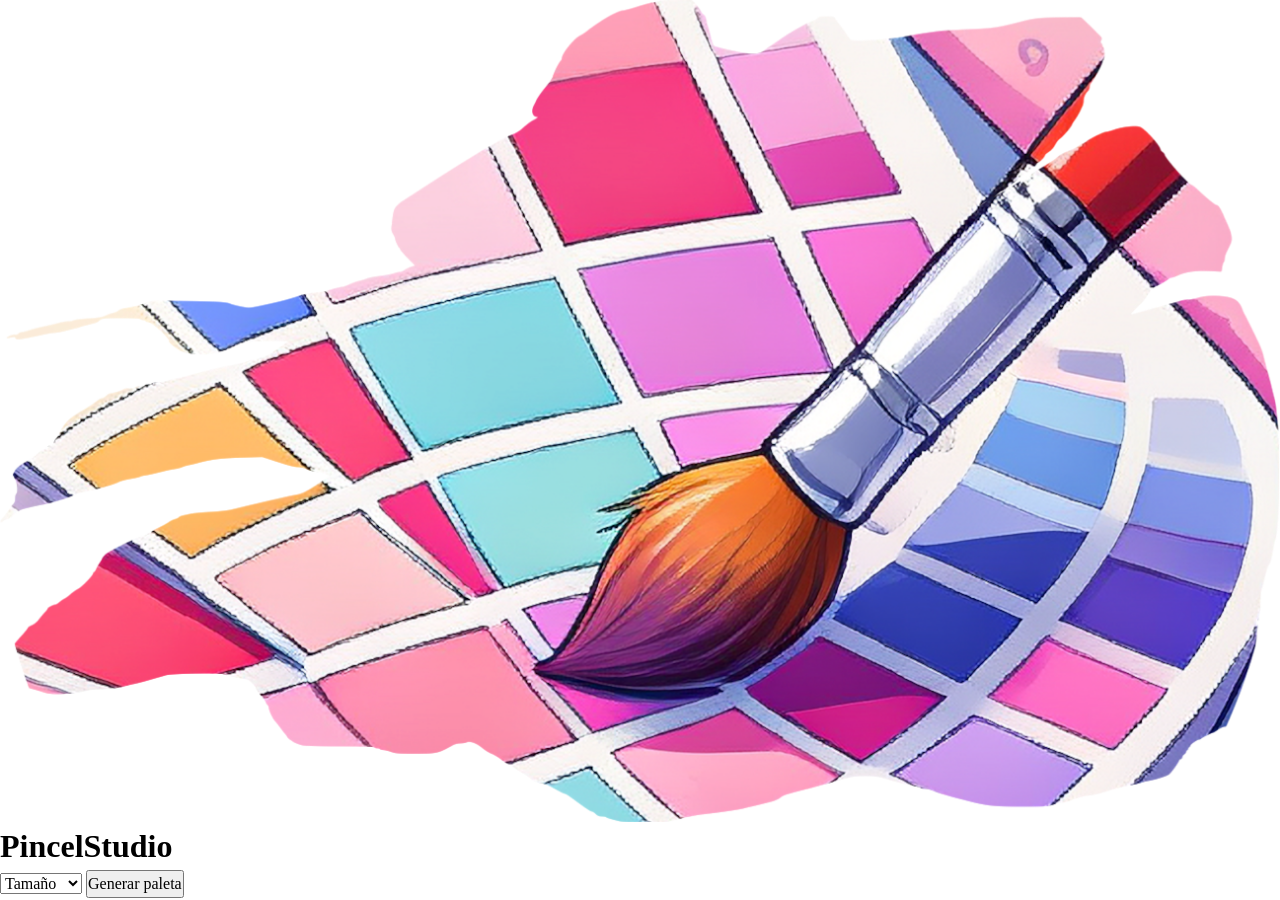
==== views/crear.html @ 45e61adf "Feat: Cree la seccion de crear en html y css" ====
<!DOCTYPE html>
<html lang="en">
<head>
    <meta charset="UTF-8">
    <meta name="viewport" content="width=device-width, initial-scale=1.0">
    <link rel="icon" href = "../img/Favicon.png">
    <link rel="stylesheet" href="../css/reset.css">
    <link rel="stylesheet" href="../css/crear.css">
    <link href="https://fonts.googleapis.com/css2?family=Playfair+Display&display=swap" rel="stylesheet">
    <script></script>
    <title>PincelStudio</title>
</head>
<body>
    <header>
        <img class="logoPrimary" src="../img/logo.png" alt="Logo de pincel">
        <h1>PincelStudio</h1>
        <select>
            <option value="" disabled selected>Tamaño</option>
            <option value="opcion1">Opción 1</option>
            <option value="opcion2">Opción 2</option>
            <option value="opcion3">Opción 3</option>
        </select>
        <button id="miBoton">Generar paleta</button>
    </header>
    <footer>
    </footer>
</body>
</html>
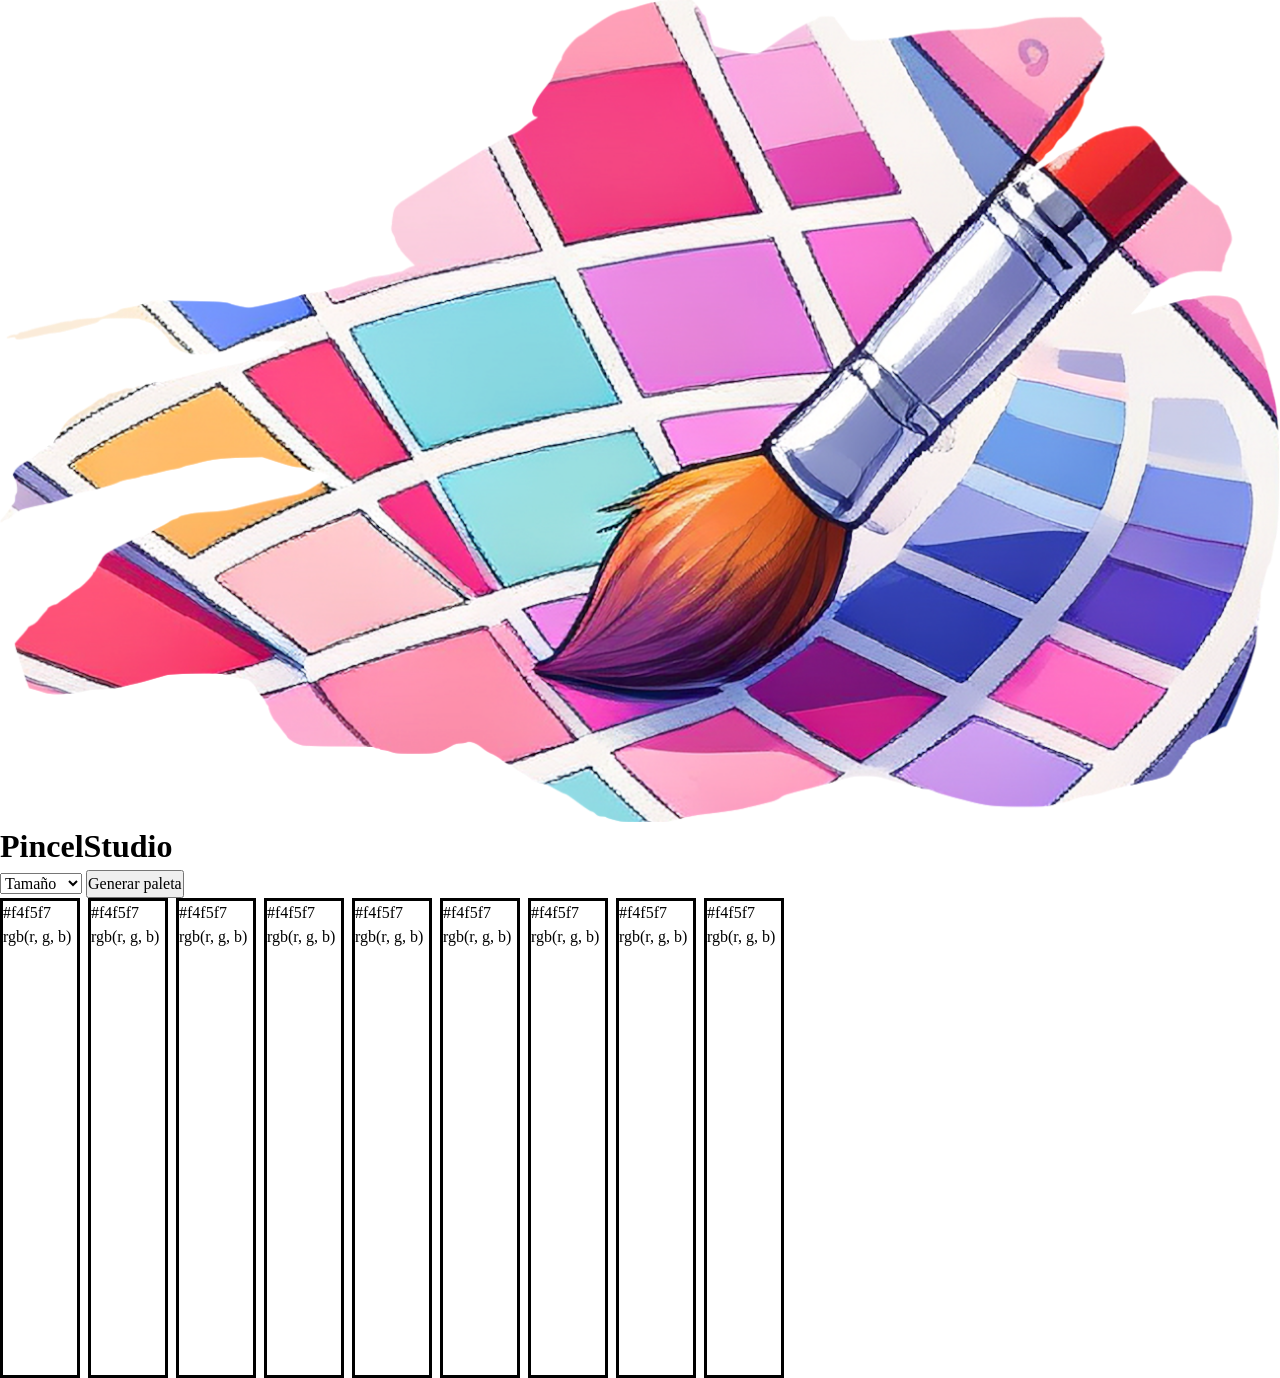
==== commit f277be76: "feat: agregue la pal.de.colr hex y rgb" ====
--- a/views/crear.html
+++ b/views/crear.html
@@ -7,7 +7,6 @@
     <link rel="stylesheet" href="../css/reset.css">
     <link rel="stylesheet" href="../css/crear.css">
     <link href="https://fonts.googleapis.com/css2?family=Playfair+Display&display=swap" rel="stylesheet">
-    <script></script>
     <title>PincelStudio</title>
 </head>
 <body>
@@ -20,8 +19,50 @@
             <option value="opcion2">Opción 2</option>
             <option value="opcion3">Opción 3</option>
         </select>
-        <button id="miBoton">Generar paleta</button>
+        <button id="btn" class="btn-hero">Generar paleta</button>
     </header>
+    <main>
+        <div class="container">
+            <div class="box">
+                <p> <span class="hexColors">#f4f5f7</span></p>
+                <p> <span class="rgbColor">rgb(r, g, b)</span></p>
+            </div>
+            <div class="box">
+                <p> <span class="hexColors">#f4f5f7</span></p>
+                <p> <span class="rgbColor">rgb(r, g, b)</span></p>
+            </div>
+            <div class="box">
+                <p> <span class="hexColors">#f4f5f7</span></p>
+                <p> <span class="rgbColor">rgb(r, g, b)</span></p>
+            </div>
+            <div class="box">
+                <p> <span class="hexColors">#f4f5f7</span></p>
+                <p> <span class="rgbColor">rgb(r, g, b)</span></p>
+            </div>
+            <div class="box">
+                <p> <span class="hexColors">#f4f5f7</span></p>
+                <p> <span class="rgbColor">rgb(r, g, b)</span></p>
+            </div>
+            <div class="box">
+                <p> <span class="hexColors">#f4f5f7</span></p>
+                <p> <span class="rgbColor">rgb(r, g, b)</span></p>
+            </div>
+            <div class="box">
+                <p> <span class="hexColors">#f4f5f7</span></p>
+                <p> <span class="rgbColor">rgb(r, g, b)</span></p>
+            </div>
+            <div class="box">
+                <p> <span class="hexColors">#f4f5f7</span></p>
+                <p> <span class="rgbColor">rgb(r, g, b)</span></p>
+            </div>
+            <div class="box">
+                <p> <span class="hexColors">#f4f5f7</span></p>
+                <p> <span class="rgbColor">rgb(r, g, b)</span></p>
+            </div>
+                <script src="../javascript/script.js"></script>
+
+        </div>
+    </main>
     <footer>
     </footer>
 </body>
--- a/css/crear.css
+++ b/css/crear.css
@@ -0,0 +1,10 @@
+.container{
+    display: flex;
+    gap: 0.5rem;
+}
+
+.box{
+    border: 3px solid;
+    width: 5rem;
+    height: 30rem;
+}
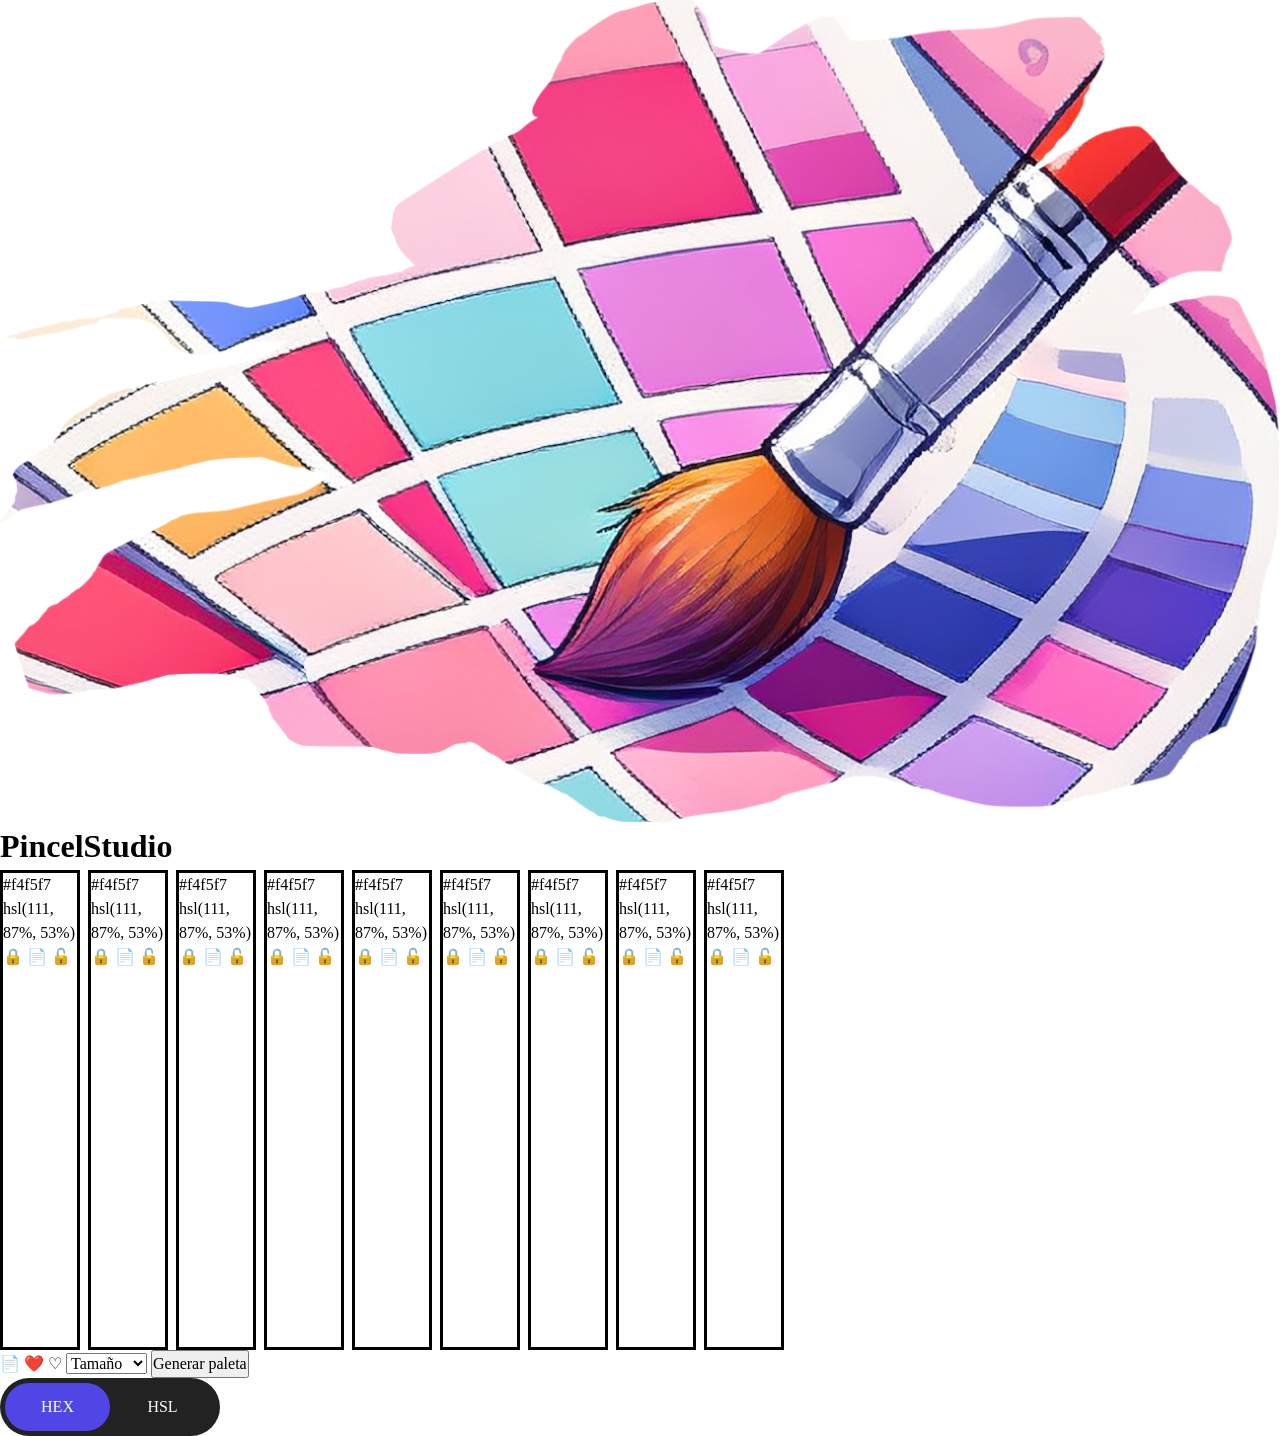
==== commit e0bf0251: "Feat: agregue: btn hslyhex btn 6,8,9 y emojis" ====
--- a/views/crear.html
+++ b/views/crear.html
@@ -13,55 +13,95 @@
     <header>
         <img class="logoPrimary" src="../img/logo.png" alt="Logo de pincel">
         <h1>PincelStudio</h1>
-        <select>
-            <option value="" disabled selected>Tamaño</option>
-            <option value="opcion1">Opción 1</option>
-            <option value="opcion2">Opción 2</option>
-            <option value="opcion3">Opción 3</option>
-        </select>
-        <button id="btn" class="btn-hero">Generar paleta</button>
     </header>
     <main>
         <div class="container">
             <div class="box">
                 <p> <span class="hexColors">#f4f5f7</span></p>
-                <p> <span class="rgbColor">rgb(r, g, b)</span></p>
+                <p> <span class="hslColor">hsl(111, 87%, 53%)
+
+</span></p>
+                <button class="lock-btn">&#128274;</button>
+                <button class="padlock-btn">&#128196;</button>
+                <button class="open-lock-btn">&#128275;</button>
             </div>
             <div class="box">
                 <p> <span class="hexColors">#f4f5f7</span></p>
-                <p> <span class="rgbColor">rgb(r, g, b)</span></p>
+                <p> <span class="hslColor">hsl(111, 87%, 53%)
+
+</span></p>
+                <button class="lock-btn">&#128274;</button>
+                <button class="padlock-btn">&#128196;</button>
+                <button class="open-lock-btn">&#128275;</button>
             </div>
             <div class="box">
                 <p> <span class="hexColors">#f4f5f7</span></p>
-                <p> <span class="rgbColor">rgb(r, g, b)</span></p>
+                <p> <span class="hslColor">hsl(111, 87%, 53%)
+
+</span></p>
+                <button class="lock-btn">&#128274;</button>
+                <button class="padlock-btn">&#128196;</button>
+                <button class="open-lock-btn">&#128275;</button>
             </div>
             <div class="box">
                 <p> <span class="hexColors">#f4f5f7</span></p>
-                <p> <span class="rgbColor">rgb(r, g, b)</span></p>
+                <p> <span class="hslColor">hsl(111, 87%, 53%)</span></p>
+                <button class="lock-btn">&#128274;</button>
+                <button class="padlock-btn">&#128196;</button>
+                <button class="open-lock-btn">&#128275;</button>
             </div>
             <div class="box">
                 <p> <span class="hexColors">#f4f5f7</span></p>
-                <p> <span class="rgbColor">rgb(r, g, b)</span></p>
+                <p> <span class="hslColor">hsl(111, 87%, 53%)</span></p>
+                <button class="lock-btn">&#128274;</button>
+                <button class="padlock-btn">&#128196;</button>
+                <button class="open-lock-btn">&#128275;</button>
             </div>
             <div class="box">
                 <p> <span class="hexColors">#f4f5f7</span></p>
-                <p> <span class="rgbColor">rgb(r, g, b)</span></p>
+                <p> <span class="hslColor">hsl(111, 87%, 53%)</span></p>
+                <button class="lock-btn">&#128274;</button>
+                <button class="padlock-btn">&#128196;</button>
+                <button class="open-lock-btn">&#128275;</button>
             </div>
             <div class="box">
                 <p> <span class="hexColors">#f4f5f7</span></p>
-                <p> <span class="rgbColor">rgb(r, g, b)</span></p>
+                <p> <span class="hslColor">hsl(111, 87%, 53%)</span></p>
+                <button class="lock-btn">&#128274;</button>
+                <button class="padlock-btn">&#128196;</button>
+                <button class="open-lock-btn">&#128275;</button>
             </div>
             <div class="box">
                 <p> <span class="hexColors">#f4f5f7</span></p>
-                <p> <span class="rgbColor">rgb(r, g, b)</span></p>
+                <p> <span class="hslColor">hsl(111, 87%, 53%)</span></p>
+                <button class="lock-btn">&#128274;</button>
+                <button class="padlock-btn">&#128196;</button>
+                <button class="open-lock-btn">&#128275;</button>
             </div>
             <div class="box">
                 <p> <span class="hexColors">#f4f5f7</span></p>
-                <p> <span class="rgbColor">rgb(r, g, b)</span></p>
+                <p> <span class="hslColor">hsl(111, 87%, 53%)</span></p>
+                <button class="lock-btn">&#128274;</button>
+                <button class="padlock-btn">&#128196;</button>
+                <button class="open-lock-btn">&#128275;</button>
             </div>
-                <script src="../javascript/script.js"></script>
-
         </div>
+        <button class="padlock-btn">&#128196;</button>
+        <button class="heart-btn">&#10084;&#65039;</button>
+        <button class="empty-heart-btn">&#9825;</button>
+        <select id="paletteSize">
+        <option value="" disabled selected>Tamaño</option>
+            <option value="6">6 colores</option>
+            <option value="8">8 colores</option>
+            <option value="9">9 colores</option>
+        </select>
+        <button id="btn" class="btn-hero">Generar paleta</button>
+        <div class="toggle">
+            <div class="slider"></div>
+            <button class="option active" data-format="hex">HEX</button>
+            <button class="option" data-format="hsl">HSL</button>
+        </div>
+        <script src="../javascript/script.js"></script>
     </main>
     <footer>
     </footer>
--- a/css/crear.css
+++ b/css/crear.css
@@ -7,4 +7,53 @@
     border: 3px solid;
     width: 5rem;
     height: 30rem;
-}+}
+
+/* Bonotes copiar y candado */
+
+.lock-btn{
+    background:none;
+    border:none;
+}
+
+.padlock-btn{
+    background:none;
+    border:none;
+}
+.open-lock-btn{
+    background:none;
+    border:none;
+}
+.heart-btn{
+    background:none;
+    border:none;
+}
+.empty-heart-btn{
+    background:none;
+    border:none;
+}
+
+/* Botones para elegir hsl y hex */
+
+.toggle{
+    display:flex;
+    background:#222;
+    border-radius:50px;
+    padding:5px;
+    width:220px;
+}
+
+.toggle button{
+    flex:1;
+    border:none;
+    background:transparent;
+    color:white;
+    padding:12px;
+    border-radius:50px;
+    cursor:pointer;
+    transition:0.3s;
+}
+
+.toggle button.active{
+    background:#4f46e5;
+}
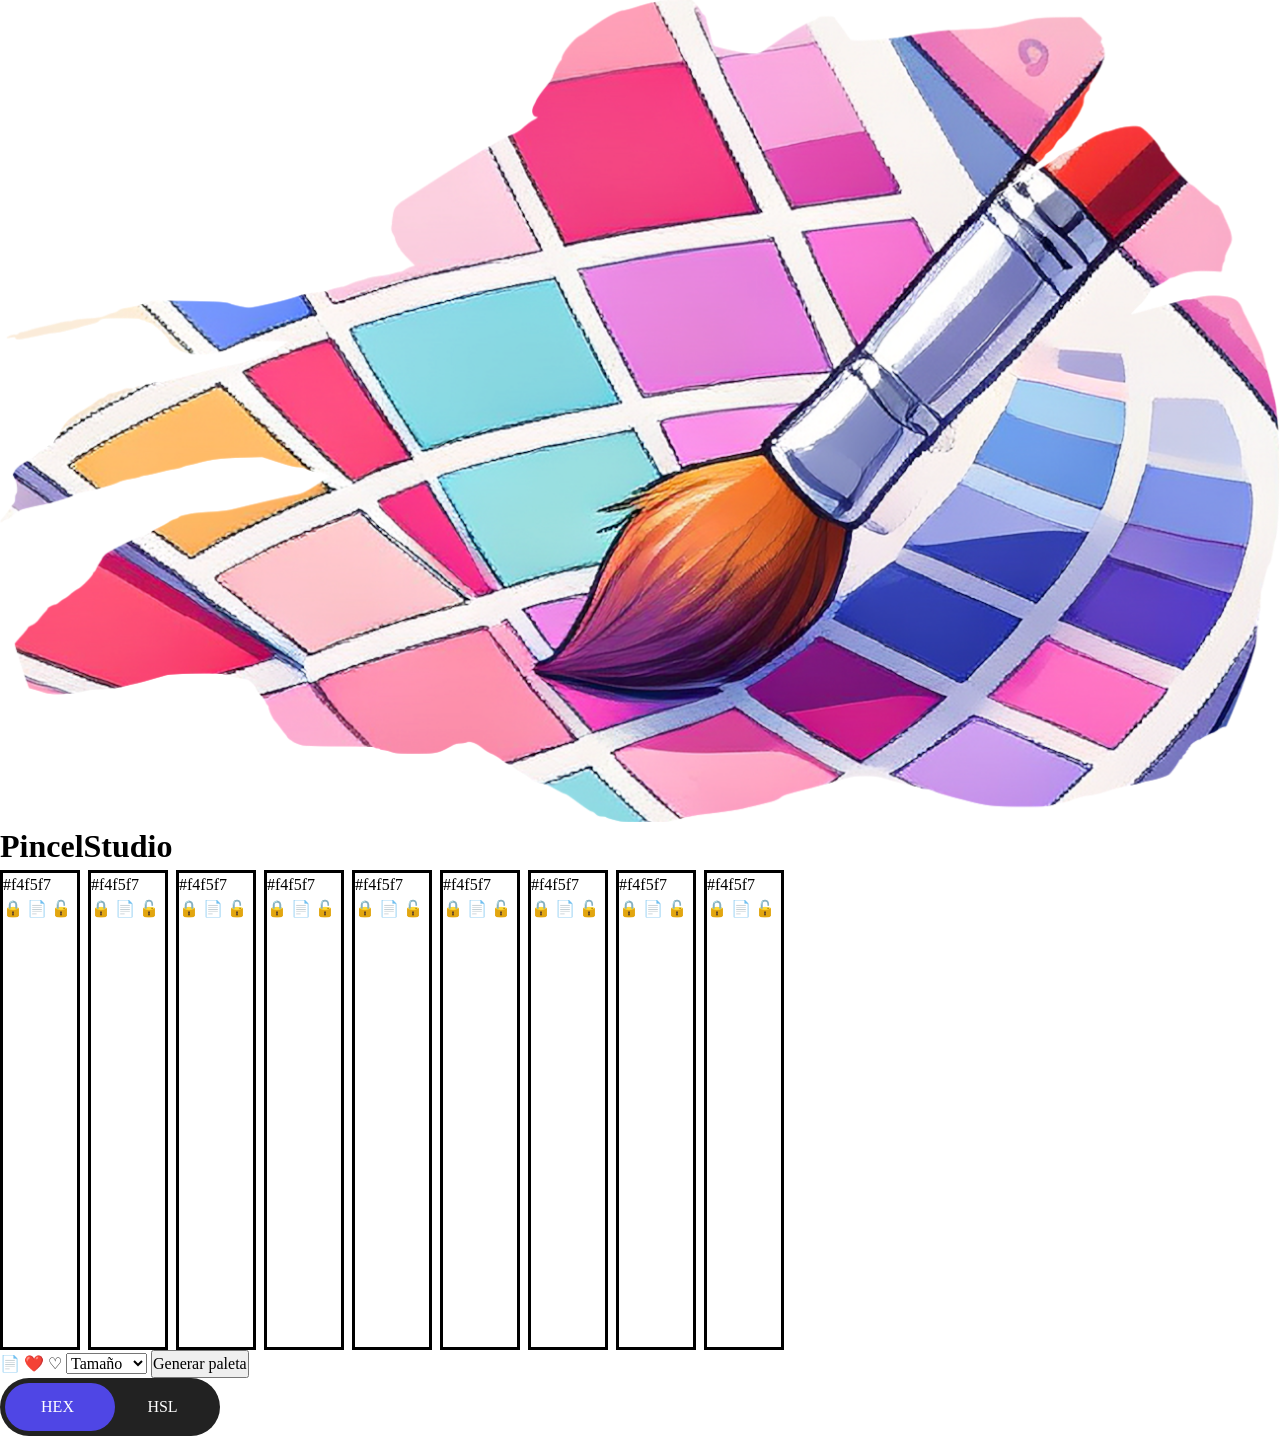
==== commit 58d35557: "Feat: Los btns funci bien" ====
--- a/views/crear.html
+++ b/views/crear.html
@@ -18,27 +18,21 @@
         <div class="container">
             <div class="box">
                 <p> <span class="hexColors">#f4f5f7</span></p>
-                <p> <span class="hslColor">hsl(111, 87%, 53%)
-
-</span></p>
+                <p> <span class="hslColor">hsl(111, 87%, 53%)</span></p>
                 <button class="lock-btn">&#128274;</button>
                 <button class="padlock-btn">&#128196;</button>
                 <button class="open-lock-btn">&#128275;</button>
             </div>
             <div class="box">
                 <p> <span class="hexColors">#f4f5f7</span></p>
-                <p> <span class="hslColor">hsl(111, 87%, 53%)
-
-</span></p>
+                <p> <span class="hslColor">hsl(111, 87%, 53%)</span></p>
                 <button class="lock-btn">&#128274;</button>
                 <button class="padlock-btn">&#128196;</button>
                 <button class="open-lock-btn">&#128275;</button>
             </div>
             <div class="box">
                 <p> <span class="hexColors">#f4f5f7</span></p>
-                <p> <span class="hslColor">hsl(111, 87%, 53%)
-
-</span></p>
+                <p> <span class="hslColor">hsl(111, 87%, 53%)</span></p>
                 <button class="lock-btn">&#128274;</button>
                 <button class="padlock-btn">&#128196;</button>
                 <button class="open-lock-btn">&#128275;</button>
@@ -96,6 +90,7 @@
             <option value="9">9 colores</option>
         </select>
         <button id="btn" class="btn-hero">Generar paleta</button>
+        <p id="message"></p>
         <div class="toggle">
             <div class="slider"></div>
             <button class="option active" data-format="hex">HEX</button>
--- a/css/crear.css
+++ b/css/crear.css
@@ -36,11 +36,25 @@
 /* Botones para elegir hsl y hex */
 
 .toggle{
+    position:relative;
     display:flex;
     background:#222;
     border-radius:50px;
     padding:5px;
     width:220px;
+    overflow:hidden;
+}
+
+.slider{
+    position:absolute;
+    width:50%;
+    height:calc(100% - 10px);
+    background:#4f46e5;
+    border-radius:50px;
+    left:5px;
+    top:5px;
+    transition:0.3s;
+    z-index:0;
 }
 
 .toggle button{
@@ -52,8 +66,12 @@
     border-radius:50px;
     cursor:pointer;
     transition:0.3s;
+    position:relative;
+    z-index:1;
 }
 
 .toggle button.active{
-    background:#4f46e5;
+    color:white;
 }
+
+
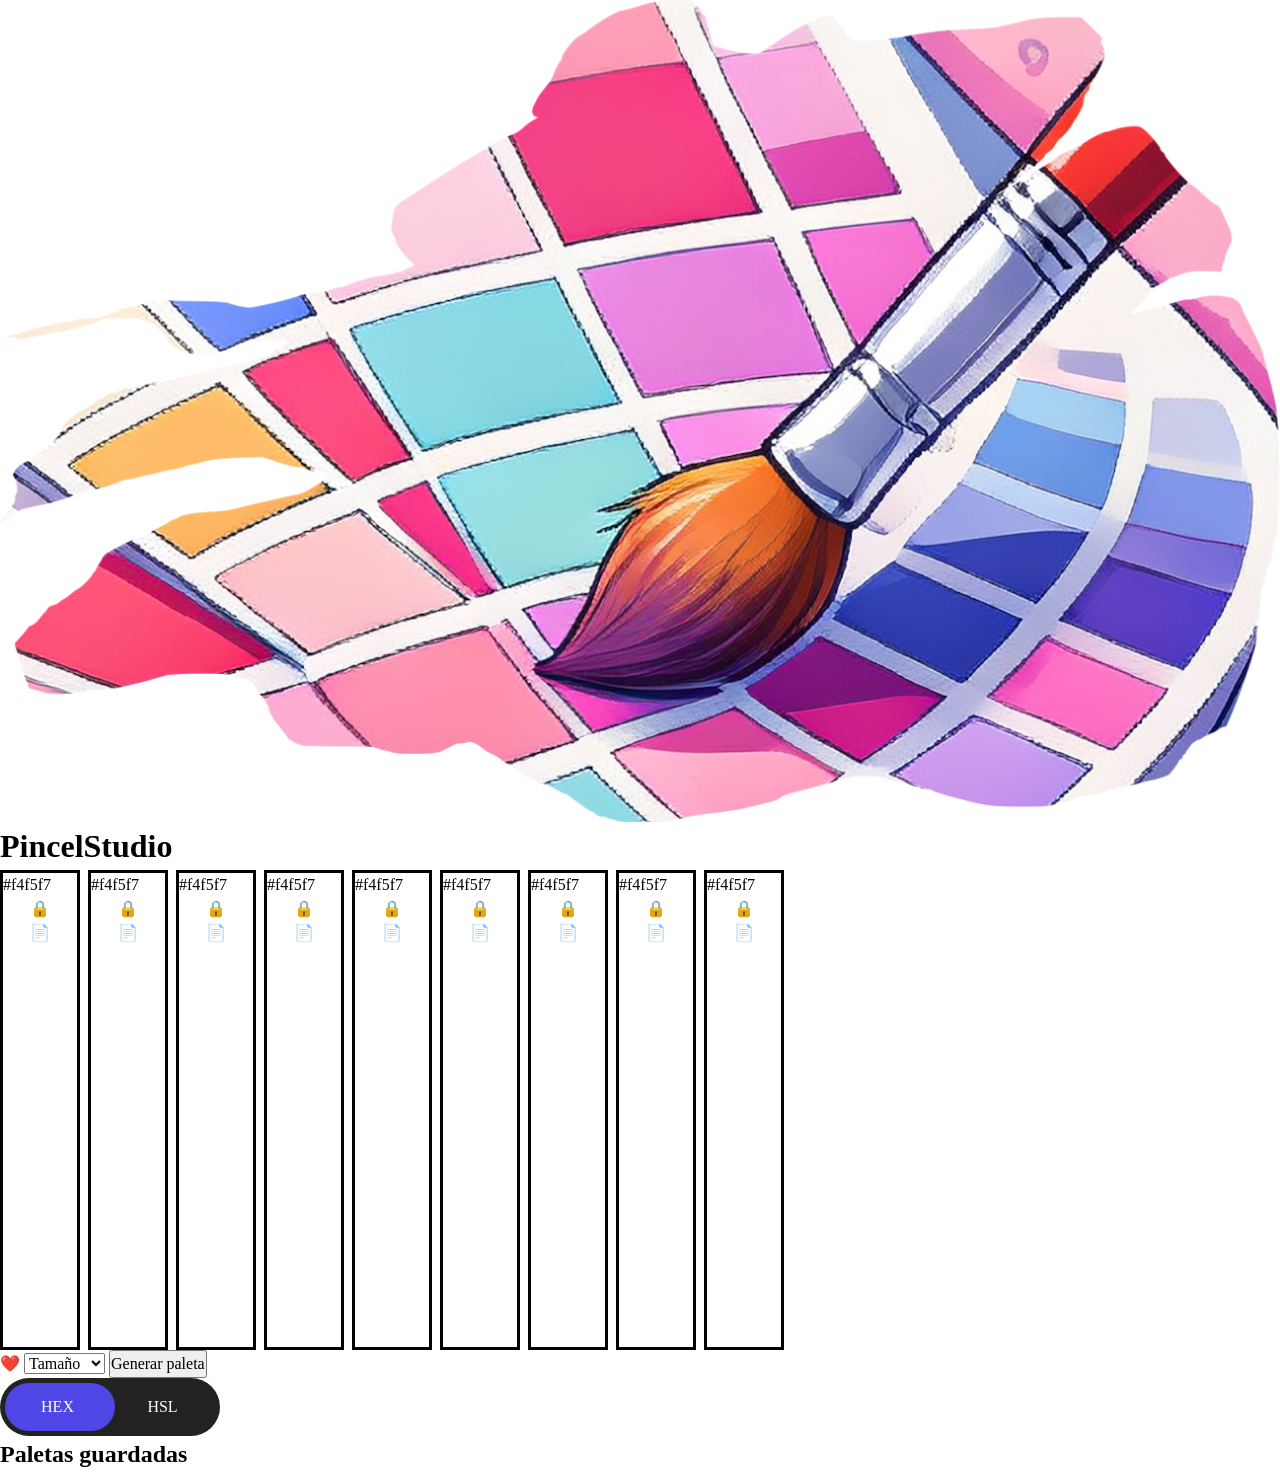
==== commit 7b85aac8: "Feat: Todo JS funciona bien" ====
--- a/views/crear.html
+++ b/views/crear.html
@@ -15,87 +15,82 @@
         <h1>PincelStudio</h1>
     </header>
     <main>
-        <div class="container">
+        <div class="palette-container">
             <div class="box">
                 <p> <span class="hexColors">#f4f5f7</span></p>
                 <p> <span class="hslColor">hsl(111, 87%, 53%)</span></p>
-                <button class="lock-btn">&#128274;</button>
+                <button class="lock-btn" data-locked="false">&#128274;</button>
                 <button class="padlock-btn">&#128196;</button>
-                <button class="open-lock-btn">&#128275;</button>
             </div>
             <div class="box">
                 <p> <span class="hexColors">#f4f5f7</span></p>
                 <p> <span class="hslColor">hsl(111, 87%, 53%)</span></p>
                 <button class="lock-btn">&#128274;</button>
                 <button class="padlock-btn">&#128196;</button>
-                <button class="open-lock-btn">&#128275;</button>
             </div>
             <div class="box">
                 <p> <span class="hexColors">#f4f5f7</span></p>
                 <p> <span class="hslColor">hsl(111, 87%, 53%)</span></p>
                 <button class="lock-btn">&#128274;</button>
                 <button class="padlock-btn">&#128196;</button>
-                <button class="open-lock-btn">&#128275;</button>
             </div>
             <div class="box">
                 <p> <span class="hexColors">#f4f5f7</span></p>
                 <p> <span class="hslColor">hsl(111, 87%, 53%)</span></p>
                 <button class="lock-btn">&#128274;</button>
                 <button class="padlock-btn">&#128196;</button>
-                <button class="open-lock-btn">&#128275;</button>
             </div>
             <div class="box">
                 <p> <span class="hexColors">#f4f5f7</span></p>
                 <p> <span class="hslColor">hsl(111, 87%, 53%)</span></p>
                 <button class="lock-btn">&#128274;</button>
                 <button class="padlock-btn">&#128196;</button>
-                <button class="open-lock-btn">&#128275;</button>
             </div>
             <div class="box">
                 <p> <span class="hexColors">#f4f5f7</span></p>
                 <p> <span class="hslColor">hsl(111, 87%, 53%)</span></p>
                 <button class="lock-btn">&#128274;</button>
                 <button class="padlock-btn">&#128196;</button>
-                <button class="open-lock-btn">&#128275;</button>
             </div>
             <div class="box">
                 <p> <span class="hexColors">#f4f5f7</span></p>
                 <p> <span class="hslColor">hsl(111, 87%, 53%)</span></p>
                 <button class="lock-btn">&#128274;</button>
                 <button class="padlock-btn">&#128196;</button>
-                <button class="open-lock-btn">&#128275;</button>
             </div>
             <div class="box">
                 <p> <span class="hexColors">#f4f5f7</span></p>
                 <p> <span class="hslColor">hsl(111, 87%, 53%)</span></p>
                 <button class="lock-btn">&#128274;</button>
                 <button class="padlock-btn">&#128196;</button>
-                <button class="open-lock-btn">&#128275;</button>
             </div>
             <div class="box">
                 <p> <span class="hexColors">#f4f5f7</span></p>
                 <p> <span class="hslColor">hsl(111, 87%, 53%)</span></p>
                 <button class="lock-btn">&#128274;</button>
                 <button class="padlock-btn">&#128196;</button>
-                <button class="open-lock-btn">&#128275;</button>
             </div>
         </div>
-        <button class="padlock-btn">&#128196;</button>
         <button class="heart-btn">&#10084;&#65039;</button>
-        <button class="empty-heart-btn">&#9825;</button>
         <select id="paletteSize">
         <option value="" disabled selected>Tamaño</option>
             <option value="6">6 colores</option>
             <option value="8">8 colores</option>
             <option value="9">9 colores</option>
         </select>
-        <button id="btn" class="btn-hero">Generar paleta</button>
-        <p id="message"></p>
+        <div class="btn-container">
+            <button id="btn" class="btn-hero">Generar paleta</button>
+            <p id="message"></p>
+        </div>
         <div class="toggle">
             <div class="slider"></div>
             <button class="option active" data-format="hex">HEX</button>
             <button class="option" data-format="hsl">HSL</button>
         </div>
+        <section id="saved-palettes">
+            <h2>Paletas guardadas</h2>
+            <div id="saved-list"></div>
+        </section>
         <script src="../javascript/script.js"></script>
     </main>
     <footer>
--- a/css/crear.css
+++ b/css/crear.css
@@ -1,12 +1,17 @@
-.container{
+/* Caja de paleta de colores */
+
+.palette-container{
     display: flex;
     gap: 0.5rem;
 }
 
 .box{
+    display: flex;
+    flex-direction: column;
     border: 3px solid;
     width: 5rem;
     height: 30rem;
+
 }
 
 /* Bonotes copiar y candado */
@@ -75,3 +80,29 @@
 }
 
 
+/* Mensaje del boton generar paleta de colores */
+
+
+.btn-container{
+    position:relative;
+    display:inline-block;
+} 
+#message{
+    position:absolute;
+    top:-40px;
+    left:50%;
+    transform:translateX(-50%);
+    background:#222;
+    color:white;
+    padding:8px 14px;
+    border-radius:10px;
+    opacity:0;
+    transition:0.3s;
+    pointer-events: none;
+}
+
+#message.show{
+    opacity:1;
+}
+
+
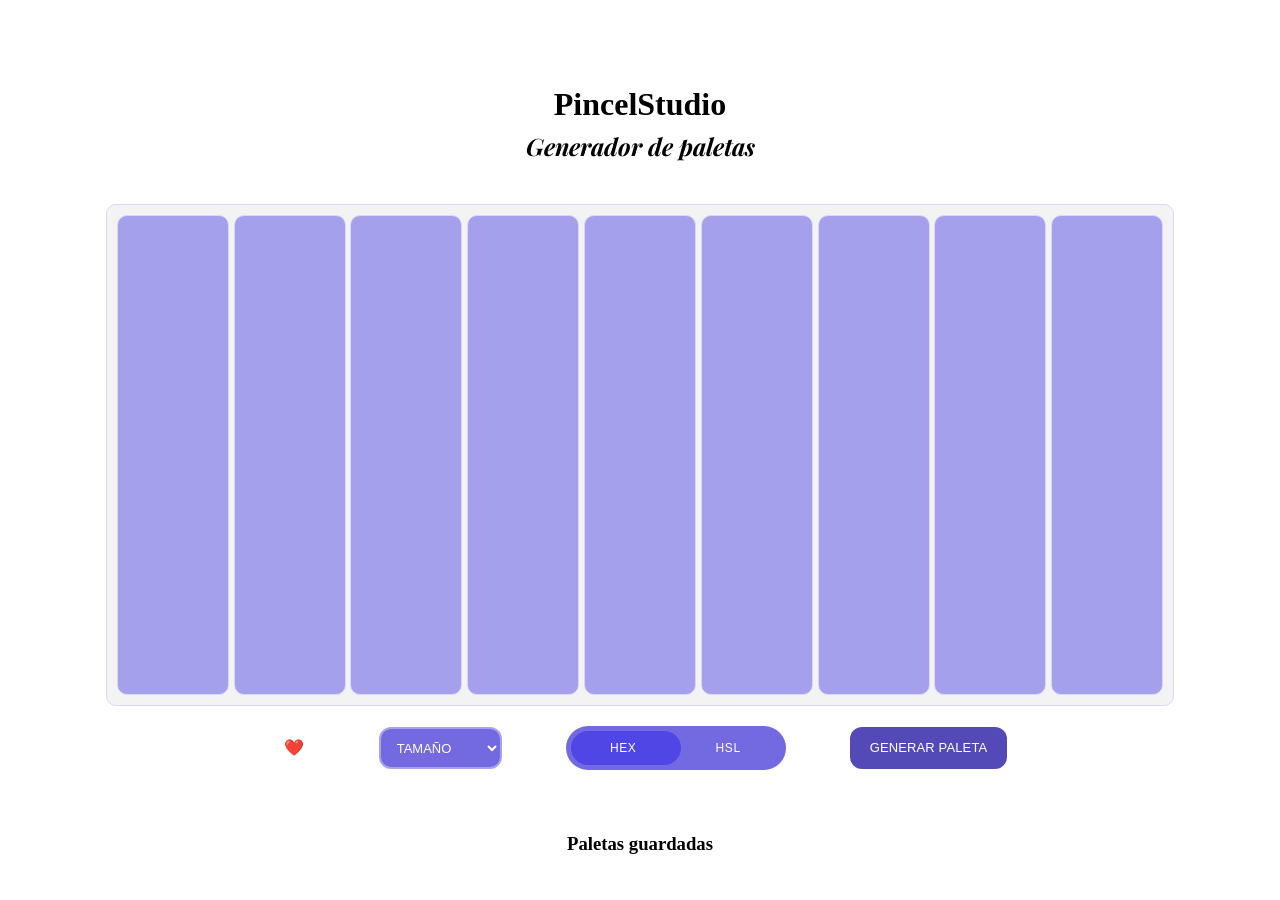
==== commit 1ee3b668: "feat: trabajo finalizado todo funciona" ====
--- a/views/crear.html
+++ b/views/crear.html
@@ -7,12 +7,14 @@
     <link rel="stylesheet" href="../css/reset.css">
     <link rel="stylesheet" href="../css/crear.css">
     <link href="https://fonts.googleapis.com/css2?family=Playfair+Display&display=swap" rel="stylesheet">
+    <link href="https://fonts.googleapis.com/css2?family=Playfair+Display&display=swap" rel="stylesheet">
     <title>PincelStudio</title>
 </head>
 <body>
     <header>
-        <img class="logoPrimary" src="../img/logo.png" alt="Logo de pincel">
+        <!-- <img class="logoPrimary" src="../img/logo.png" alt="Logo de pincel"> -->
         <h1>PincelStudio</h1>
+        <h2>Generador de paletas</h2>
     </header>
     <main>
         <div class="palette-container">
@@ -71,24 +73,26 @@
                 <button class="padlock-btn">&#128196;</button>
             </div>
         </div>
-        <button class="heart-btn">&#10084;&#65039;</button>
-        <select id="paletteSize">
-        <option value="" disabled selected>Tamaño</option>
-            <option value="6">6 colores</option>
-            <option value="8">8 colores</option>
-            <option value="9">9 colores</option>
-        </select>
-        <div class="btn-container">
-            <button id="btn" class="btn-hero">Generar paleta</button>
-            <p id="message"></p>
-        </div>
-        <div class="toggle">
-            <div class="slider"></div>
-            <button class="option active" data-format="hex">HEX</button>
-            <button class="option" data-format="hsl">HSL</button>
+        <div class="functionPaletteButtons">
+            <button class="heart-btn">&#10084;&#65039;</button>
+            <select id="paletteSize">
+                <option value="" disabled selected>TAMAÑO</option>
+                    <option value="6">6 colores</option>
+                    <option value="8">8 colores</option>
+                    <option value="9">9 colores</option>
+            </select>
+            <div class="toggle">
+                <div class="slider"></div>
+                <button class="option active" data-format="hex">HEX</button>
+                <button class="option" data-format="hsl">HSL</button>
+            </div>
+            <div class="btn-container">
+                <button id="btn" class="btn-hero">GENERAR PALETA</button>
+                <p id="message"></p>
+            </div>
         </div>
         <section id="saved-palettes">
-            <h2>Paletas guardadas</h2>
+            <h3>Paletas guardadas</h3>
             <div id="saved-list"></div>
         </section>
         <script src="../javascript/script.js"></script>
--- a/css/crear.css
+++ b/css/crear.css
@@ -1,49 +1,136 @@
+header{
+    display: flex;
+    flex-direction:column;
+    justify-content:center; 
+    align-items:center; 
+    position:relative;
+    top: 80px;
+} 
+
+body {
+    background: url(../img/favicon.png);
+    background-size: cover;
+    background-position: center;
+    background-repeat: no-repeat;
+    min-height: 100vh;
+    background-attachment: fixed; 
+}
+h2{
+    font-family: 'Playfair Display', serif;
+    font-style: italic;
+
+}
+
 /* Caja de paleta de colores */
 
 .palette-container{
     display: flex;
-    gap: 0.5rem;
-}
-
+    justify-content:center; 
+    align-items:center; 
+    position:relative;
+    top: 120px;
+    gap: 0.3rem;
+    background-color:#f3f3f3; 
+    padding: 10px;
+    border: solid 1px #dad8f6; 
+    border-radius: 10px;
+    width:fit-content;
+    margin:0 auto;
+}
 .box{
     display: flex;
     flex-direction: column;
-    border: 3px solid;
-    width: 5rem;
+    justify-content:flex-end; 
+    align-items:center; 
+    width: 7rem;
     height: 30rem;
-
-}
-
-/* Bonotes copiar y candado */
-
-.lock-btn{
-    background:none;
-    border:none;
-}
-
-.padlock-btn{
-    background:none;
-    border:none;
-}
-.open-lock-btn{
-    background:none;
-    border:none;
-}
-.heart-btn{
-    background:none;
-    border:none;
-}
-.empty-heart-btn{
-    background:none;
-    border:none;
-}
-
-/* Botones para elegir hsl y hex */
+    border: solid #dad8f6 1px;
+    border-radius: 10px;
+    transition: width 0.3s ease;
+
+}
+.box:hover {
+    width: 15rem;
+}
+
+
+/* Botones de la paleta */
+
+.functionPaletteButtons{
+    display: flex;
+    justify-content:center; 
+    align-items:center; 
+    position:relative;
+    top: 140px;
+    gap: 4rem;
+}
+@import url('https://fonts.googleapis.com/css2?family=Space+Grotesk:wght@400;500;600;700&display=swap');
+
+.functionPaletteButtons {
+    font-family: 'Space Grotesk', sans-serif;
+}
+
+
+/* Boton del corazon */
+
+
+.heart-btn {
+    width: 42px;
+    height: 42px;
+    border-radius: 12px;
+    border: 0.5px solid #F4C0D1;
+    background: #FBEAF0;
+    cursor: pointer;
+}
+.heart-btn:hover {
+    background: #F4C0D1;
+    transform: scale(1.15);
+}
+.heart-btn:active {
+    transform: scale(0.9);
+}
+
+#paletteSize:hover {
+    border-color: #AFA9EC;
+    background-color: #EEEDFE;
+    color: #3C3489;
+}
+#paletteSize:focus {
+    border-color: #7F77DD;
+}
+
+
+/* boton Selector de tamaño */
+
+
+#paletteSize {
+    height: 42px;
+    border-radius: 12px;
+    border: 2px solid #a9a3ea;
+    background-color: #7369e1;
+    color: #ffffff;
+    font-family: 'Space Grotesk', sans-serif;
+    font-size: 13px;
+    padding: 0 32px 0 12px;
+    cursor: pointer;
+    transition: border-color 0.15s, background-color 0.15s, color 0.15s;
+}
+#paletteSize:hover {
+    border-color: #AFA9EC;
+    background-color: #EEEDFE;
+    color: #3C3489;
+}
+#paletteSize:focus {
+    border-color: #7F77DD;
+}
+
+
+/* Toggle HEX / HSL */
 
 .toggle{
     position:relative;
     display:flex;
-    background:#222;
+    background:#7369e1;
     border-radius:50px;
     padding:5px;
     width:220px;
@@ -61,7 +148,6 @@
     transition:0.3s;
     z-index:0;
 }
-
 .toggle button{
     flex:1;
     border:none;
@@ -78,6 +164,61 @@
 .toggle button.active{
     color:white;
 }
+.toggle .option {
+    height: 34px;
+    min-width: 52px;
+    font-family: 'Space Grotesk', sans-serif;
+    font-size: 12px;
+    cursor: pointer;
+    letter-spacing: 0.05em;
+    padding: 0 12px;
+}
+
+.toggle .option:not(.active):hover {
+    background: #EEEDFE;
+    color: #534AB7;
+}
+
+
+/* Boton de generar paleta */
+
+
+.btn-hero {
+    height: 42px;
+    padding: 0 20px;
+    border-radius: 12px;
+    background: #534AB7;
+    color: #ffffff;
+    font-family: 'Space Grotesk', sans-serif;
+    font-size: 13px;
+    cursor: pointer;
+    letter-spacing: 0.01em;
+    transition: background 0.15s, transform 0.15s;
+    border: #534AB7;
+}
+.btn-hero:hover {
+    background: #4f46e5;
+    transform: scale(1.04);
+}
+.btn-hero:active {
+    transform: scale(0.97);
+}
+
+
+
+/* Bonotes copiar y candado */
+
+.lock-btn,
+.padlock-btn,
+.open-lock-btn,
+.heart-btn,
+.empty-heart-btn {
+    background: none;
+    border: none;
+}
+
+
+
 
 
 /* Mensaje del boton generar paleta de colores */
@@ -89,20 +230,79 @@
 } 
 #message{
     position:absolute;
-    top:-40px;
+    top:-35px;
     left:50%;
     transform:translateX(-50%);
-    background:#222;
-    color:white;
-    padding:8px 14px;
-    border-radius:10px;
+    color:rgb(255, 254, 254);
     opacity:0;
-    transition:0.3s;
-    pointer-events: none;
+    transition:0.1s;
+    width: 150px;
+    background-color: #7F77DD;
+    border-radius: 10px;
+    padding: 2px;
 }
 
 #message.show{
     opacity:1;
 }
 
-
+.hexColors, .hslColor{
+    font-family: 'Playfair Display', serif;
+    font-style: italic;
+    background-color: rgb(255, 255, 255, 0.5);
+    border-radius: 5px;
+    padding: 3px;
+    font-size: 15px;
+}
+
+
+/* Presentacion antes de generar la paleta */
+
+.box.sleeping {
+    background: #a4a0eb;
+    position: relative;
+    overflow: hidden;
+}
+.box.sleeping::after {
+    content: '';
+    position: absolute;
+    top: 0; left: -100%;
+    width: 60%; height: 100%;
+    background: linear-gradient(90deg, transparent, rgba(255,255,255,0.5), transparent);
+    animation: shimmer 2.4s ease-in-out infinite;
+}
+
+@keyframes shimmer {
+    0%, 100% { left: -100%; }
+    50% { left: 140%; }
+}
+.box.paused::after {
+    animation-play-state: paused;
+}
+
+/* Paletas sin colores ni simbolos pero despues aparecen */
+
+.hexColors, .lock-btn, .padlock-btn, .hslColor {
+    visibility: hidden;
+}
+.hexColors.visible, .lock-btn.visible, .padlock-btn.visible, .hslColor.visible {
+    visibility: visible;
+}
+
+
+
+
+
+/* Estas son las paletas guardadas  */
+
+#saved-palettes{
+    display: flex;
+    flex-direction:column;
+    justify-content:center; 
+    align-items:center; 
+    position:relative;
+    top: 200px;
+    gap: 0.56rem;
+}
+
+
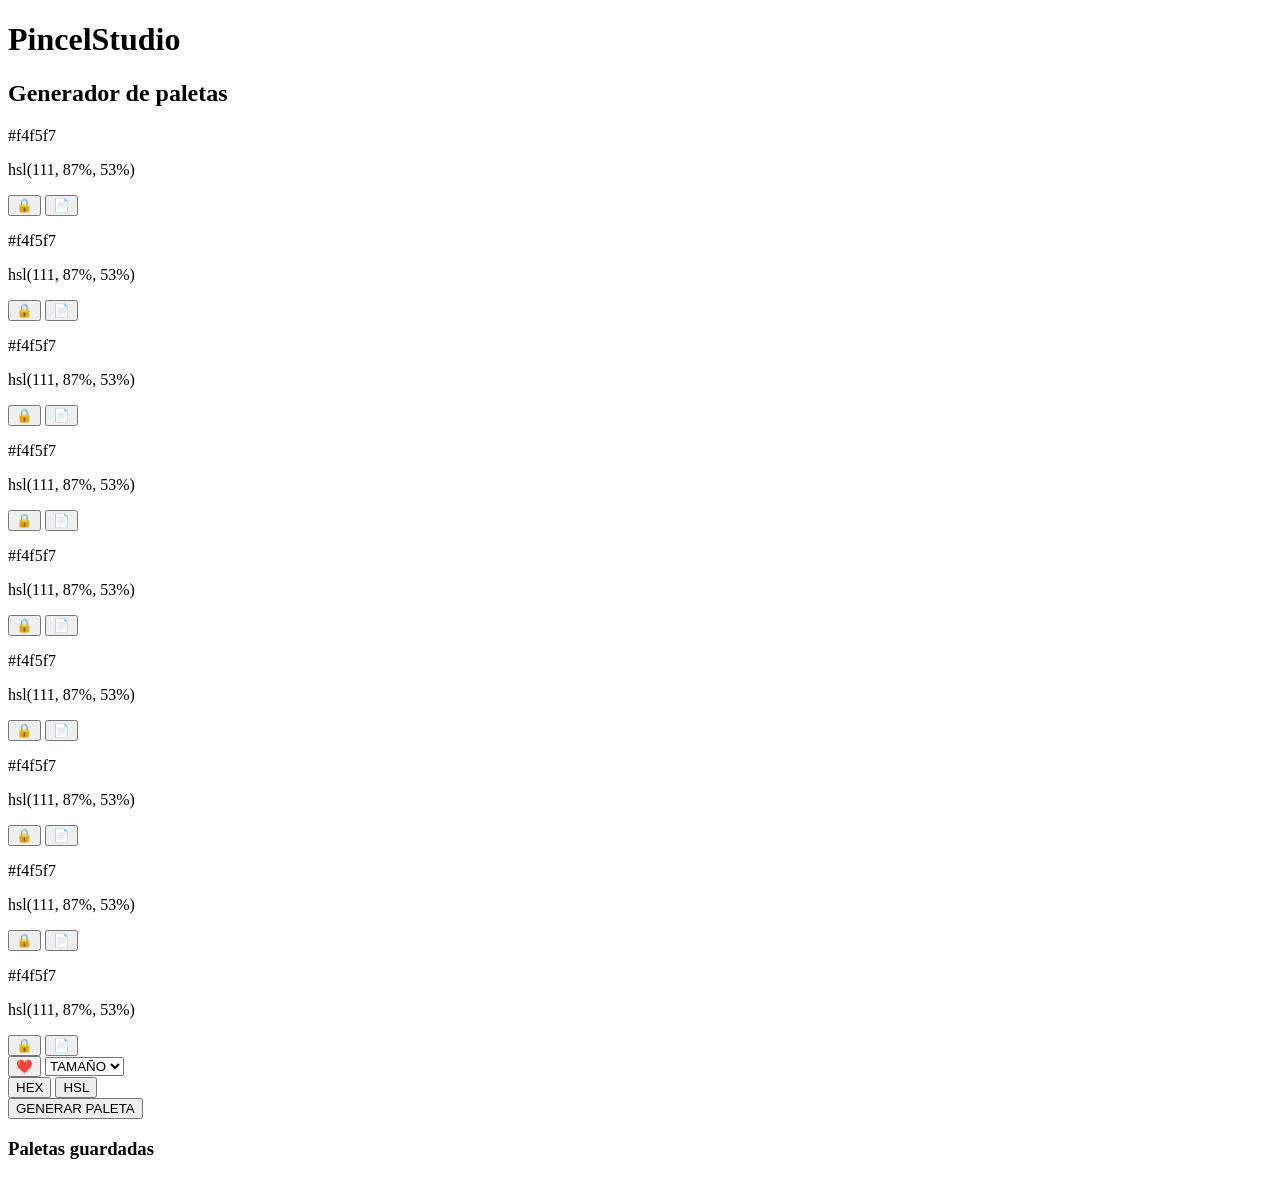
==== commit c71c91b6: "feat:  Corregir nombre imagen fondo" ====
--- a/views/crear.html
+++ b/views/crear.html
@@ -3,16 +3,15 @@
 <head>
     <meta charset="UTF-8">
     <meta name="viewport" content="width=device-width, initial-scale=1.0">
-    <link rel="icon" href = "../img/Favicon.png">
-    <link rel="stylesheet" href="../css/reset.css">
-    <link rel="stylesheet" href="../css/crear.css">
+    <link rel="icon" href = "img/Favicon.png">
+    <link rel="stylesheet" href="css/reset.css">
+    <link rel="stylesheet" href="css/crear.css">
     <link href="https://fonts.googleapis.com/css2?family=Playfair+Display&display=swap" rel="stylesheet">
     <link href="https://fonts.googleapis.com/css2?family=Playfair+Display&display=swap" rel="stylesheet">
     <title>PincelStudio</title>
 </head>
 <body>
     <header>
-        <!-- <img class="logoPrimary" src="../img/logo.png" alt="Logo de pincel"> -->
         <h1>PincelStudio</h1>
         <h2>Generador de paletas</h2>
     </header>
@@ -95,7 +94,7 @@
             <h3>Paletas guardadas</h3>
             <div id="saved-list"></div>
         </section>
-        <script src="../javascript/script.js"></script>
+        <script src="javascript/script.js"></script>
     </main>
     <footer>
     </footer>
